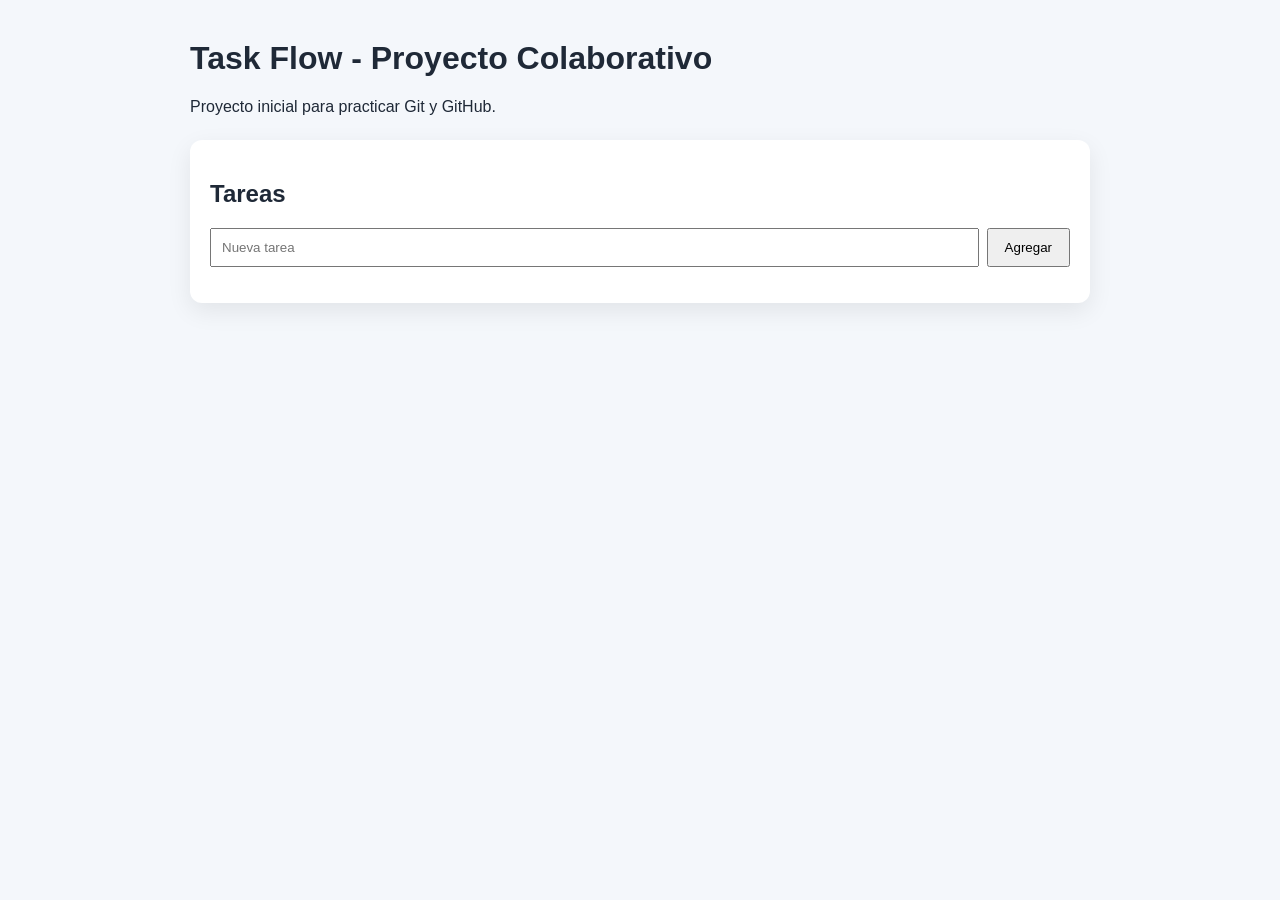
==== index.html @ 4c329865 "cambié titulo principal" ====
<!DOCTYPE html>
<html lang="es">
<head>
  <meta charset="UTF-8">
  <meta name="viewport" content="width=device-width, initial-scale=1.0">
  <title>TaskFlow</title>
  <link rel="stylesheet" href="styles.css">
</head>
<body>
  <main class="container">
    <h1>Task Flow - Proyecto Colaborativo</h1>
    <p>Proyecto inicial para practicar Git y GitHub.</p>

    <section class="task-panel">
      <h2>Tareas</h2>
      <form id="taskForm">
        <input id="taskInput" type="text" placeholder="Nueva tarea">
        <button type="submit">Agregar</button>
      </form>
      <ul id="taskList"></ul>
    </section>
  </main>

  <script src="app.js"></script>
</body>
</html>
---- styles.css ----
* {
  box-sizing: border-box;
}

body {
  margin: 0;
  font-family: Arial, sans-serif;
  background: #f4f7fb;
  color: #1f2937;
}

.container {
  width: min(900px, 92%);
  margin: 40px auto;
}

.task-panel {
  margin-top: 24px;
  padding: 20px;
  background: white;
  border-radius: 12px;
  box-shadow: 0 8px 24px rgba(0, 0, 0, 0.08);
}

form {
  display: flex;
  gap: 8px;
}

input {
  flex: 1;
  padding: 10px;
}

button {
  padding: 10px 16px;
  cursor: pointer;
}

li {
  margin: 8px 0;
}
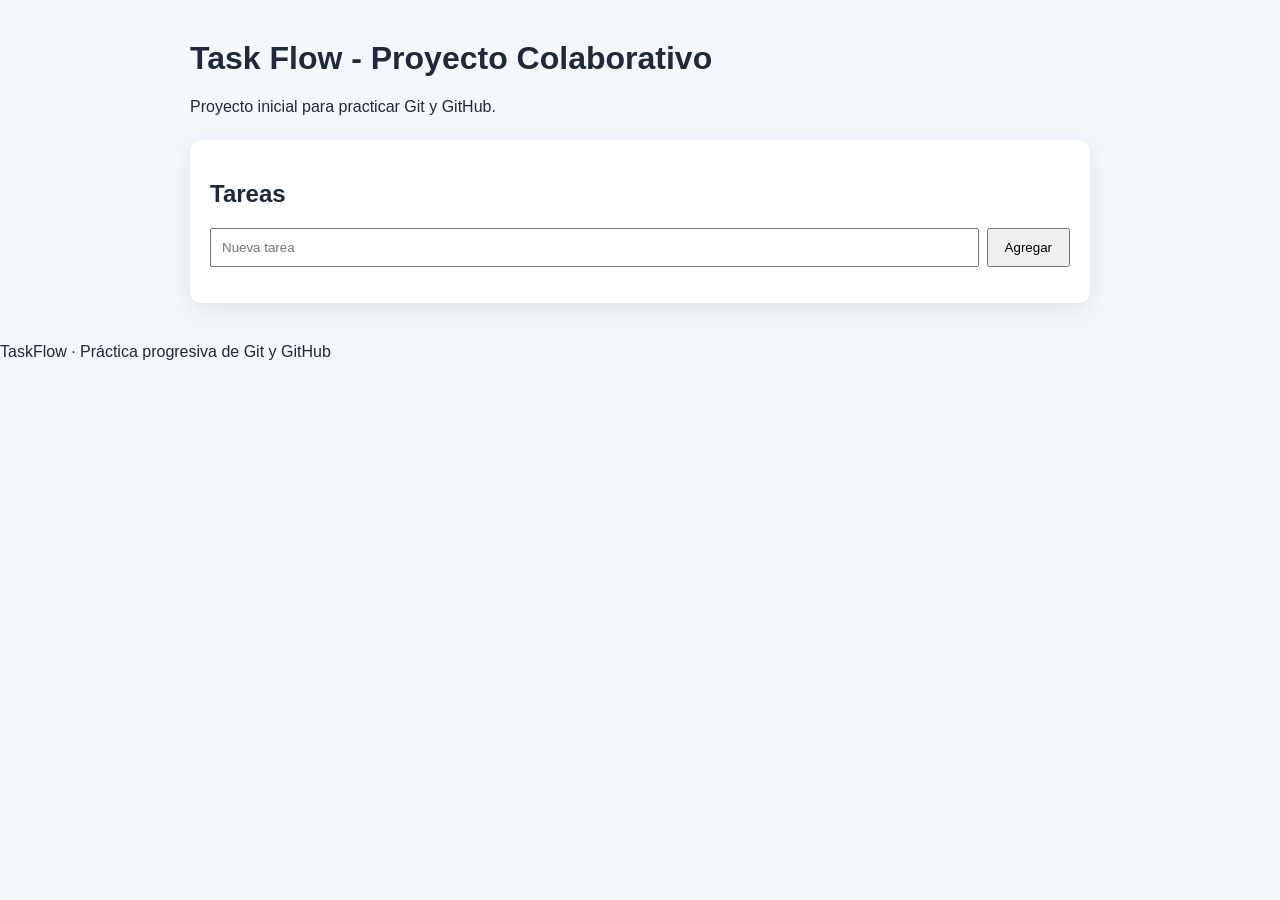
==== commit 3d1f291f: "agregar footer" ====
--- a/index.html
+++ b/index.html
@@ -19,8 +19,11 @@
       </form>
       <ul id="taskList"></ul>
     </section>
-  </main>
+  </main> 
 
+  <footer>
+  <p>TaskFlow · Práctica progresiva de Git y GitHub</p>
+</footer>
   <script src="app.js"></script>
 </body>
 </html>
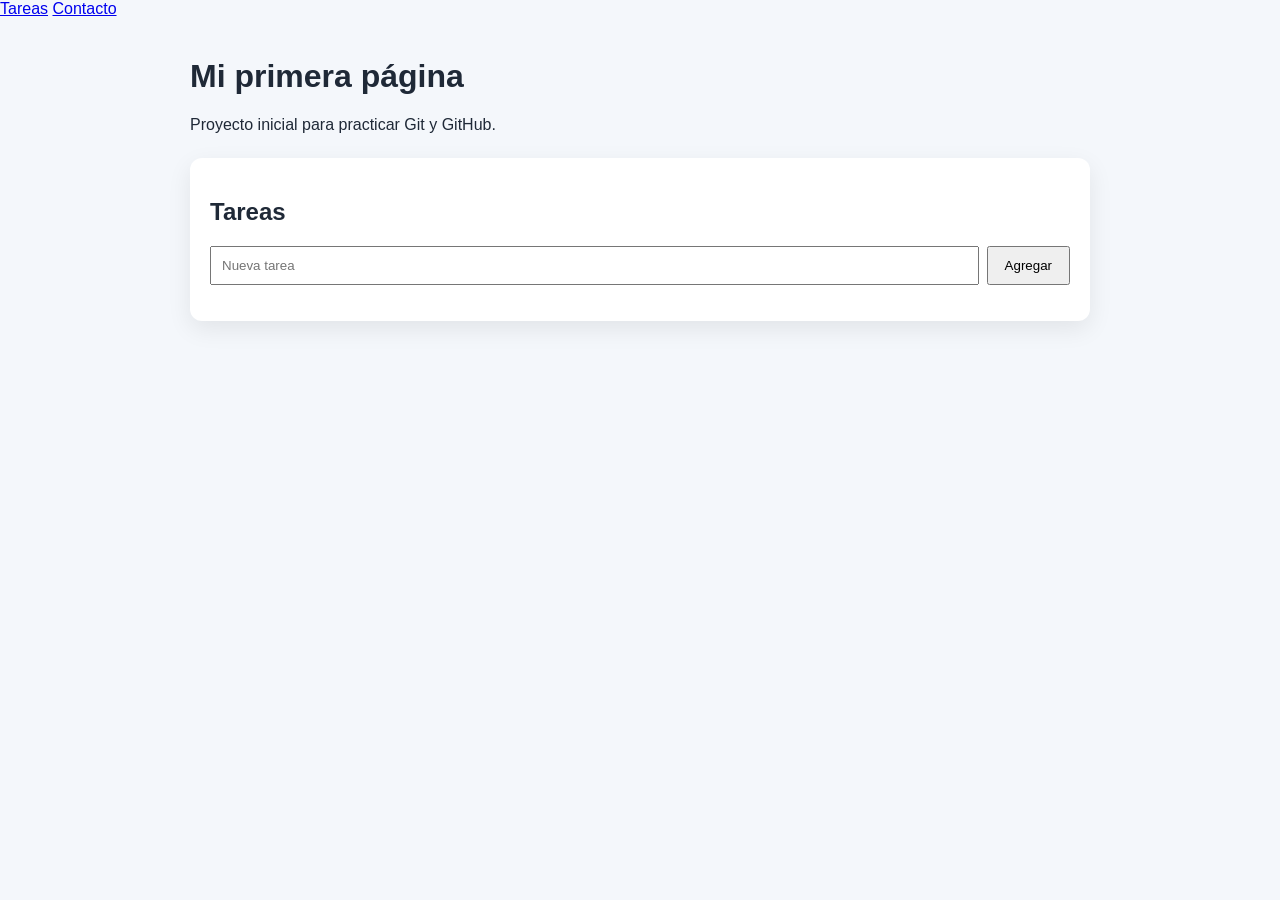
==== commit 5a399146: "Agregar navegación principal" ====
--- a/index.html
+++ b/index.html
@@ -7,8 +7,12 @@
   <link rel="stylesheet" href="styles.css">
 </head>
 <body>
+  <nav>
+    <a href="#tareas">Tareas</a>
+    <a href="#contacto">Contacto</a>
+  </nav>
   <main class="container">
-    <h1>Task Flow - Proyecto Colaborativo</h1>
+    <h1>Mi primera página</h1>
     <p>Proyecto inicial para practicar Git y GitHub.</p>
 
     <section class="task-panel">
@@ -19,11 +23,8 @@
       </form>
       <ul id="taskList"></ul>
     </section>
-  </main> 
+  </main>
 
-  <footer>
-  <p>TaskFlow · Práctica progresiva de Git y GitHub</p>
-</footer>
   <script src="app.js"></script>
 </body>
 </html>
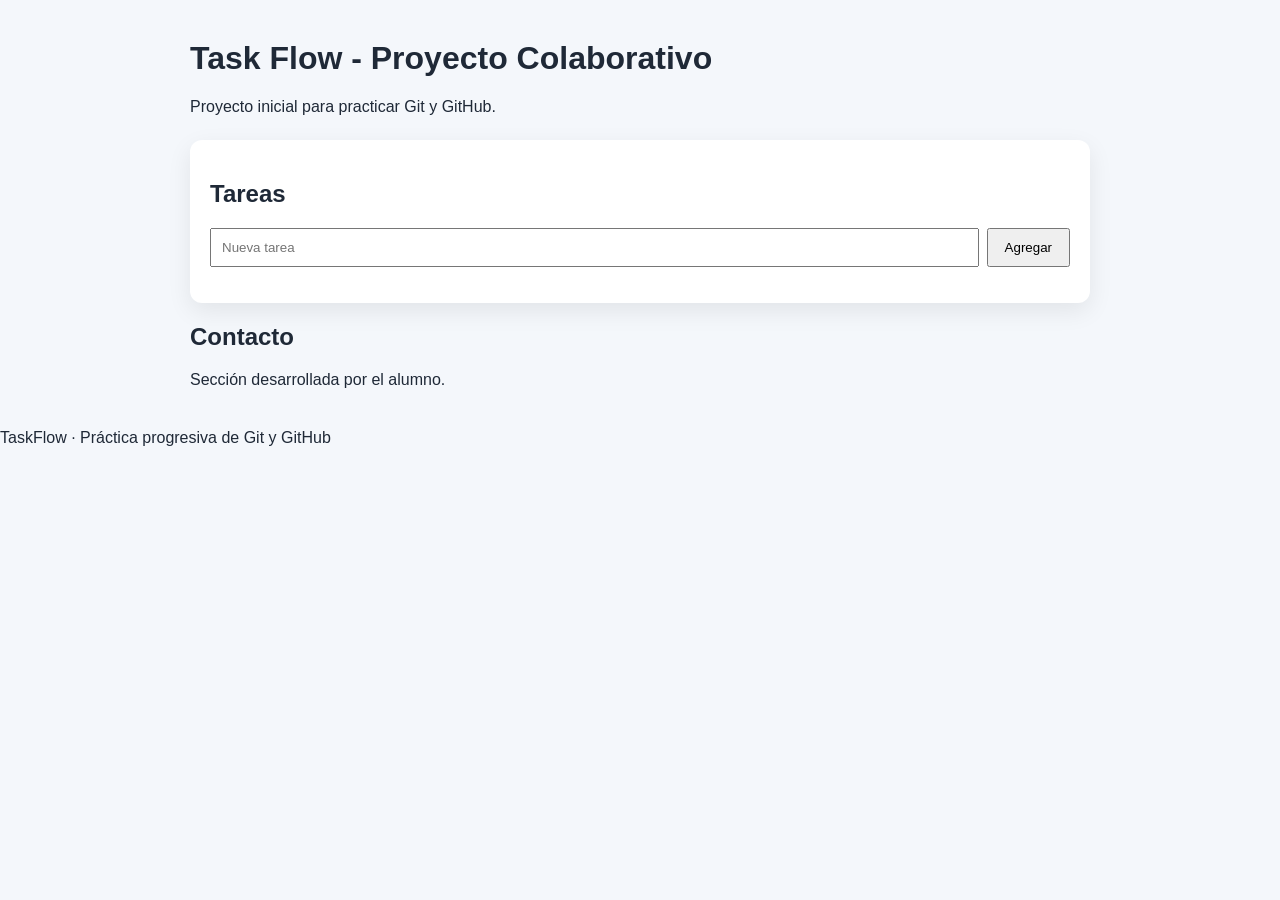
==== commit 32a20f86: "Agregar sección de contacto" ====
--- a/index.html
+++ b/index.html
@@ -7,12 +7,8 @@
   <link rel="stylesheet" href="styles.css">
 </head>
 <body>
-  <nav>
-    <a href="#tareas">Tareas</a>
-    <a href="#contacto">Contacto</a>
-  </nav>
   <main class="container">
-    <h1>Mi primera página</h1>
+    <h1>Task Flow - Proyecto Colaborativo</h1>
     <p>Proyecto inicial para practicar Git y GitHub.</p>
 
     <section class="task-panel">
@@ -23,8 +19,16 @@
       </form>
       <ul id="taskList"></ul>
     </section>
-  </main>
+    <section id="contacto">
+  <h2>Contacto</h2>
+  <p>Sección desarrollada por el alumno.</p>
+</section>
+  </main> 
 
+
+  <footer>
+  <p>TaskFlow · Práctica progresiva de Git y GitHub</p>
+</footer>
   <script src="app.js"></script>
 </body>
 </html>
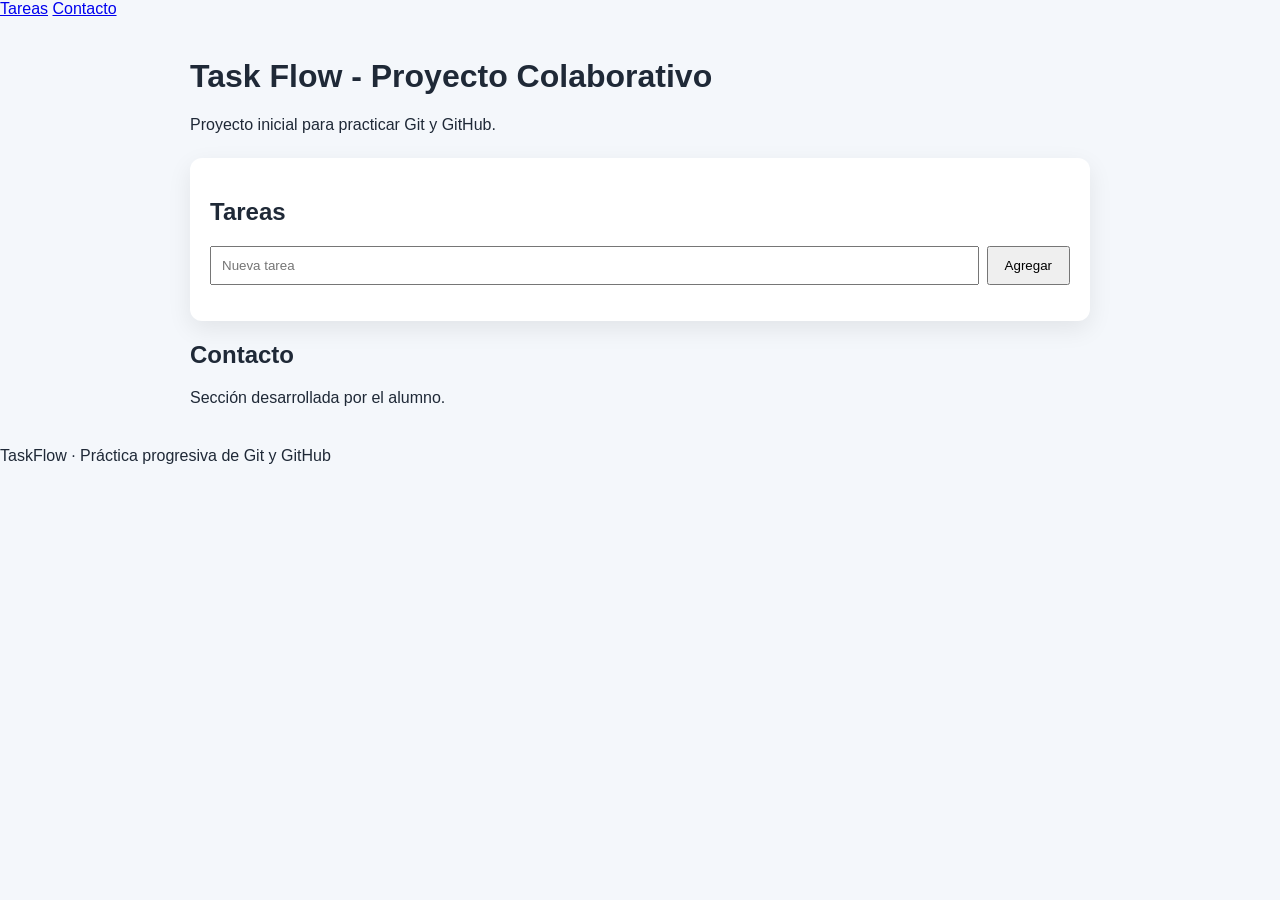
==== commit c5c681c0: "Merge branch 'main' of https://github.com/tomasheduan/task-flow" ====
--- a/index.html
+++ b/index.html
@@ -7,6 +7,10 @@
   <link rel="stylesheet" href="styles.css">
 </head>
 <body>
+  <nav>
+    <a href="#tareas">Tareas</a>
+    <a href="#contacto">Contacto</a>
+  </nav>
   <main class="container">
     <h1>Task Flow - Proyecto Colaborativo</h1>
     <p>Proyecto inicial para practicar Git y GitHub.</p>
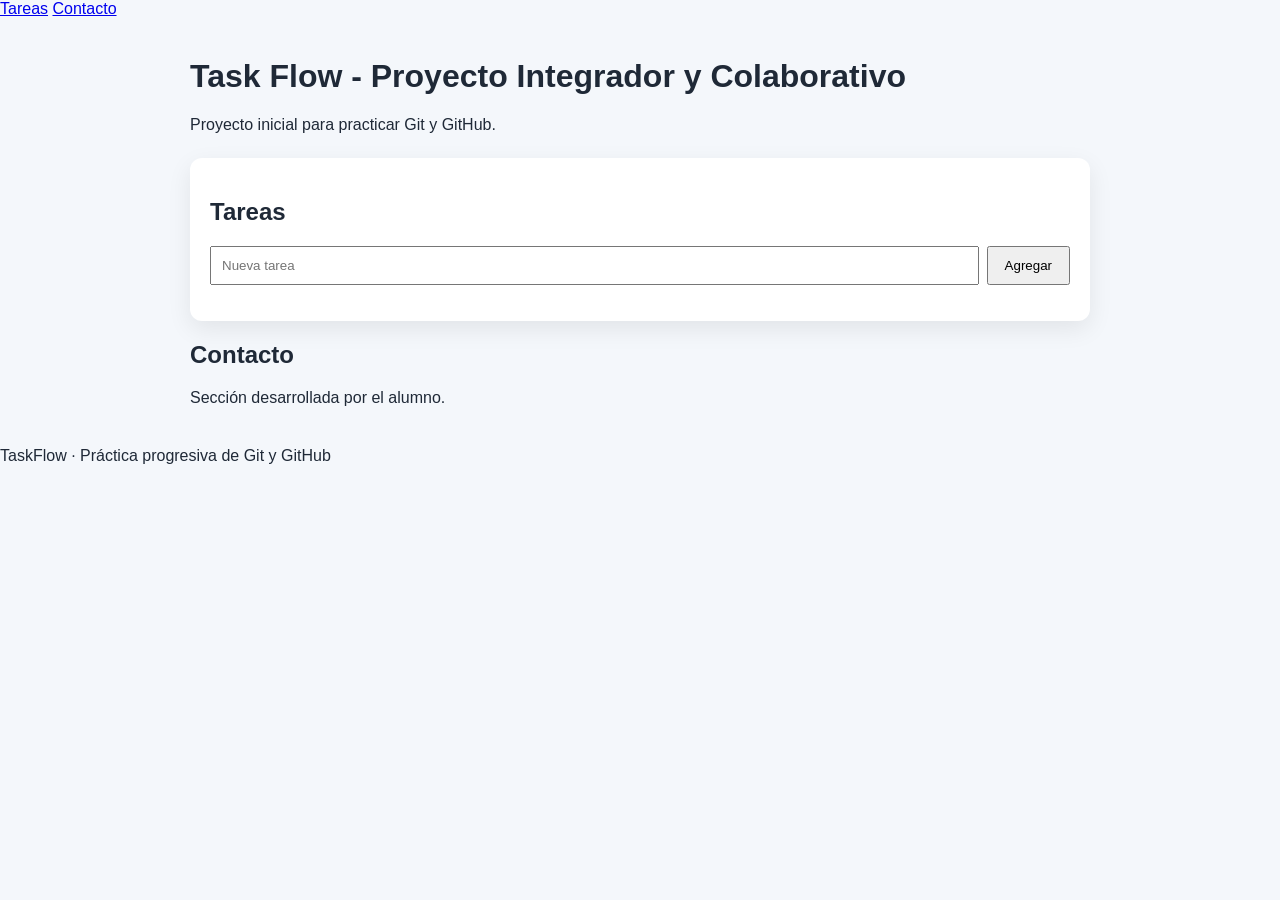
==== commit c3180968: "modificacion titulo" ====
--- a/index.html
+++ b/index.html
@@ -12,7 +12,7 @@
     <a href="#contacto">Contacto</a>
   </nav>
   <main class="container">
-    <h1>Task Flow - Proyecto Colaborativo</h1>
+    <h1>Task Flow - Proyecto Integrador y Colaborativo</h1>
     <p>Proyecto inicial para practicar Git y GitHub.</p>
 
     <section class="task-panel">
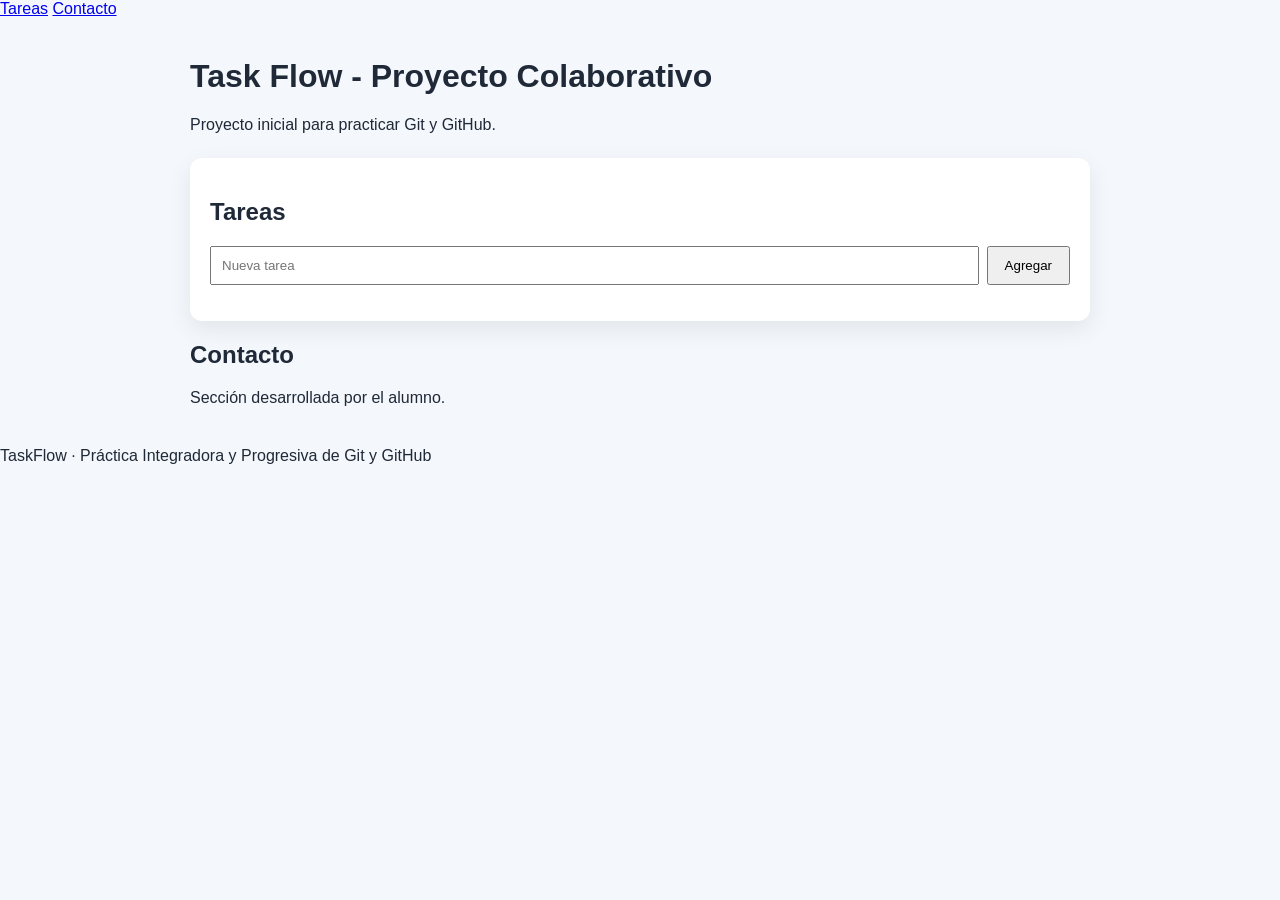
==== commit 61058e1a: "agregar detalle al footer" ====
--- a/index.html
+++ b/index.html
@@ -12,7 +12,7 @@
     <a href="#contacto">Contacto</a>
   </nav>
   <main class="container">
-    <h1>Task Flow - Proyecto Integrador y Colaborativo</h1>
+    <h1>Task Flow - Proyecto Colaborativo</h1>
     <p>Proyecto inicial para practicar Git y GitHub.</p>
 
     <section class="task-panel">
@@ -31,7 +31,7 @@
 
 
   <footer>
-  <p>TaskFlow · Práctica progresiva de Git y GitHub</p>
+  <p>TaskFlow · Práctica Integradora y Progresiva de Git y GitHub</p>
 </footer>
   <script src="app.js"></script>
 </body>
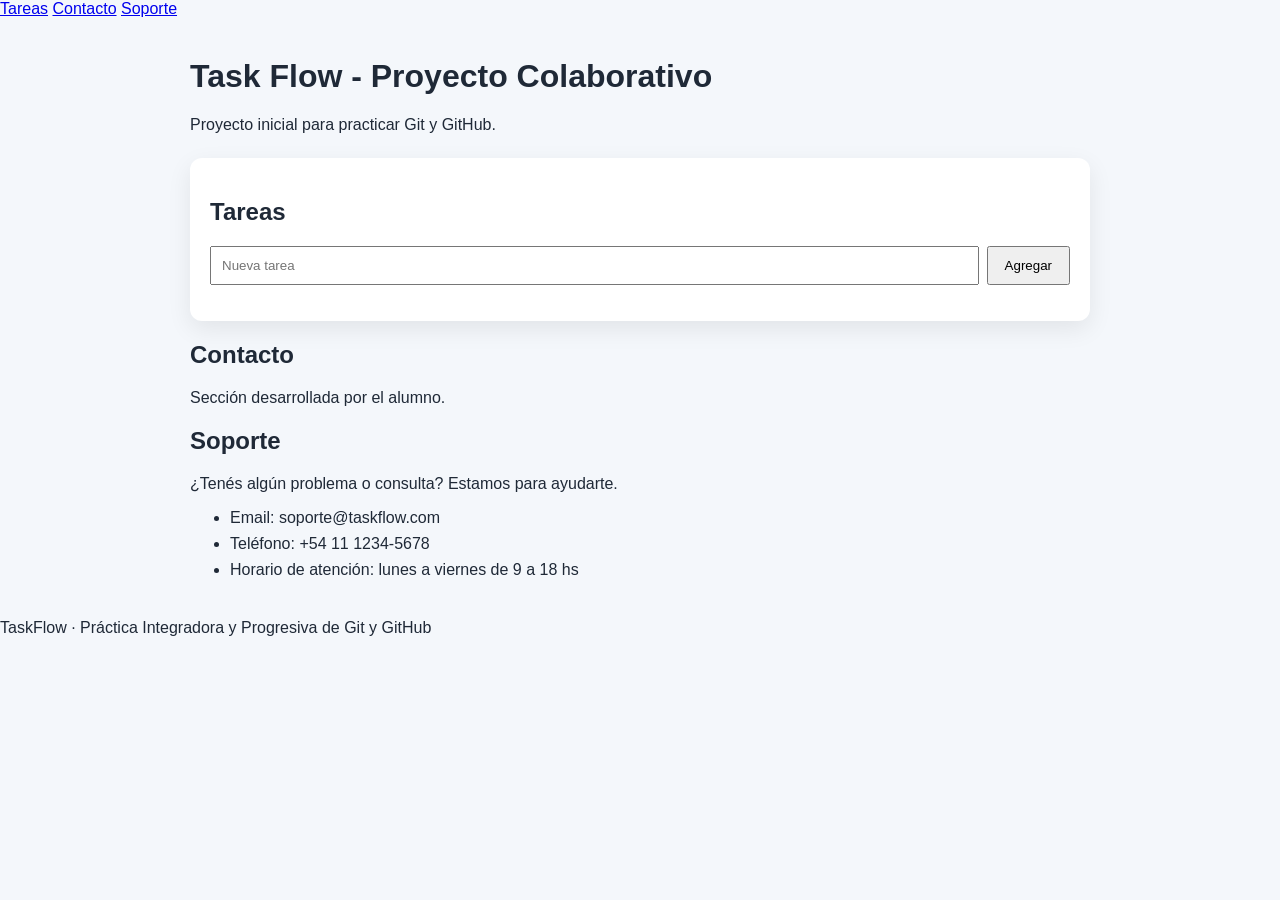
==== commit 2f60e9f8: "agregar seccion de soporte" ====
--- a/index.html
+++ b/index.html
@@ -10,6 +10,7 @@
   <nav>
     <a href="#tareas">Tareas</a>
     <a href="#contacto">Contacto</a>
+    <a href="#soporte">Soporte</a>
   </nav>
   <main class="container">
     <h1>Task Flow - Proyecto Colaborativo</h1>
@@ -27,7 +28,16 @@
   <h2>Contacto</h2>
   <p>Sección desarrollada por el alumno.</p>
 </section>
-  </main> 
+    <section id="soporte">
+      <h2>Soporte</h2>
+      <p>¿Tenés algún problema o consulta? Estamos para ayudarte.</p>
+      <ul>
+        <li>Email: soporte@taskflow.com</li>
+        <li>Teléfono: +54 11 1234-5678</li>
+        <li>Horario de atención: lunes a viernes de 9 a 18 hs</li>
+      </ul>
+    </section>
+  </main>
 
 
   <footer>
